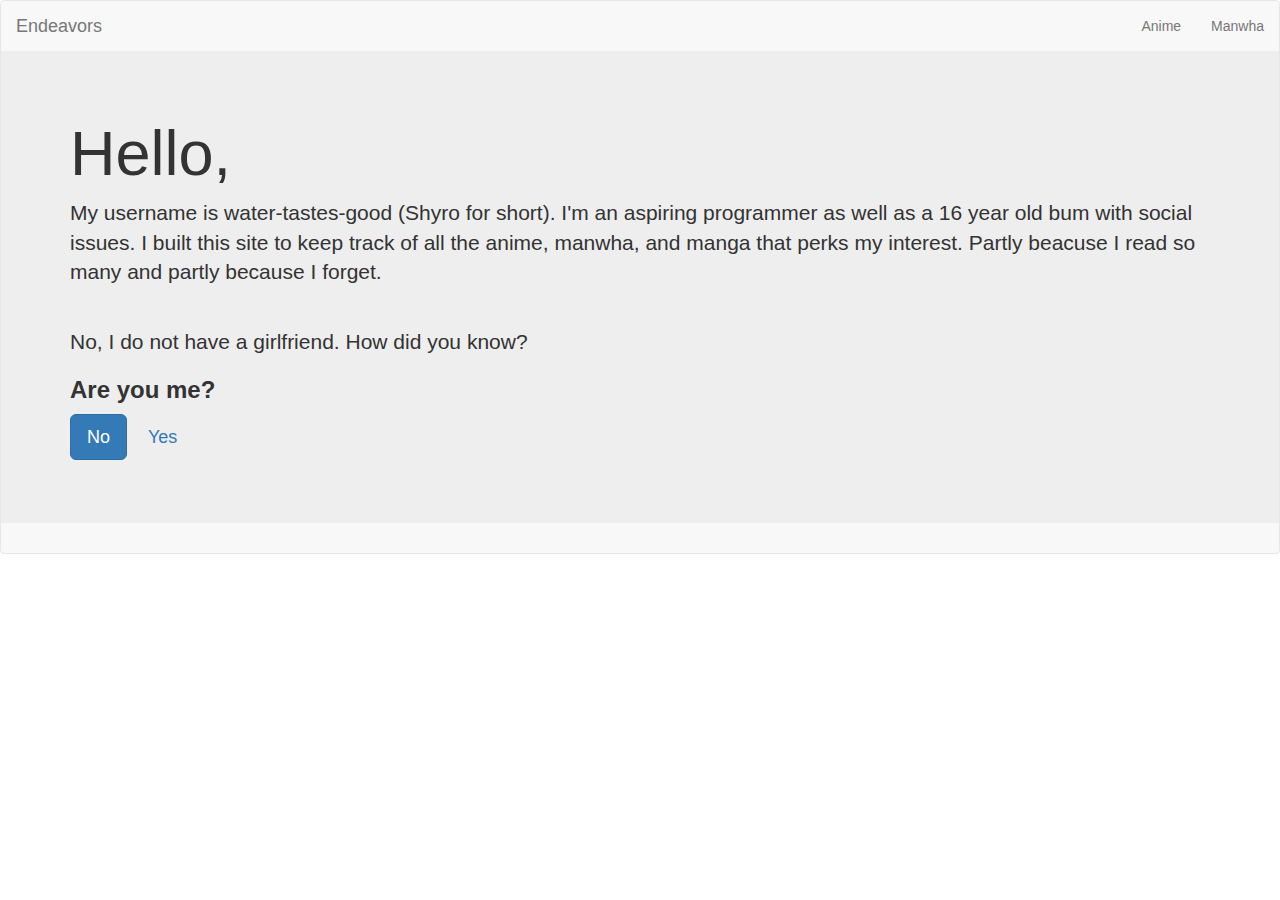
==== index.html @ 5a9f52d0 "Sentence" ====
<!DOCTYPE html>
<html lang='en'>
   
<!--

"NAVBARS ARE RESPONSIVE META COMPONENTS THAT ARE ARE COLLAPSED (TOGGEABLE) MOBILE VIEWS, THEY BECOME 
  HORIZONTAL AS VIEWPORT INCREASES" 
                          -OFFICIAL BOOTSTRAP DEFINITION
-->

   <head>
      <title>Endeavors</title>
      <meta charset="utf-8">
      <!--Viewport provisions-->
      <meta name='viewport' content='width=device-width, inital-scale=1'>

      <!--Frameworks-->
      <link rel="stylesheet" href="bootstrap.min.css">
      <link rel="stylesheet" type="text/css" href="style.css">

      <!--Frameworks\additional-scripts-->
      <script src="jquery.min.js"></script>
      <script src="bootstrap.min.js"></script>

   </head>
   <body>
      <!--Navbar creation-->
      <nav class='navbar navbar-default'>
         <!--Container definition-->

         <!--Dropdown/Navbar element fixes-->

         <div class='navbar-header'>
            <button type='button' class='navbar-toggle' data-toggle='collapse' data-target='#navtarg'>
               <span class='sr-only'>Toggle Navigation</span>
               <span class='icon-bar'></span>
               <span class='icon-bar'></span>
               <span class='icon-bar'></span>
            </button>
               
            <a class='navbar-brand' href='index.html'>Endeavors</a>
         </div>

         <div class='collapse navbar-collapse' id='navtarg'>
            
            <ul class='nav navbar-nav navbar-right'>

               <li>
                  <a href='ani.html'>Anime</a>
               </li>
               <li>
                  <a href='man.html'>Manwha</a>
               </li>

            </ul>
            
         </div>

         <div class="jumbotron jumbotron-fluid">
            <div class="container">
               <h1 class="display-3">Hello,</h1>
               <p class="lead">My username is water-tastes-good (Shyro for short). I'm an aspiring programmer as well as a 16 year old bum with social issues. I built this site to keep track of all the anime, manwha, and manga that perks my interest. Partly beacuse I read so many and partly because I forget.</p>
               <hr class="my-2">
               <p>No, I do not have a girlfriend. How did you know?</p>
               <p class="lead">
                  <div><h3><b>Are you me? </b></b></div>
                                       
                  <a class="btn btn-primary btn-lg" href="https://www.youtube.com/watch?v=dQw4w9WgXcQ" role="button">No</a>
                  <a class="btn btn-sec btn-lg" href="man.html" role="button">Yes</a>
               </p>
            </div>
         </div>
      </nav>
      
   </body>

</html>
---- style.css ----
div.org{
   margin-left: auto;
   margin-right: auto;
}

img {
   display: inline;
   width: 50%;
   margin: auto;
   padding: 0%;
}

p {
   text-overflow: clip;
}
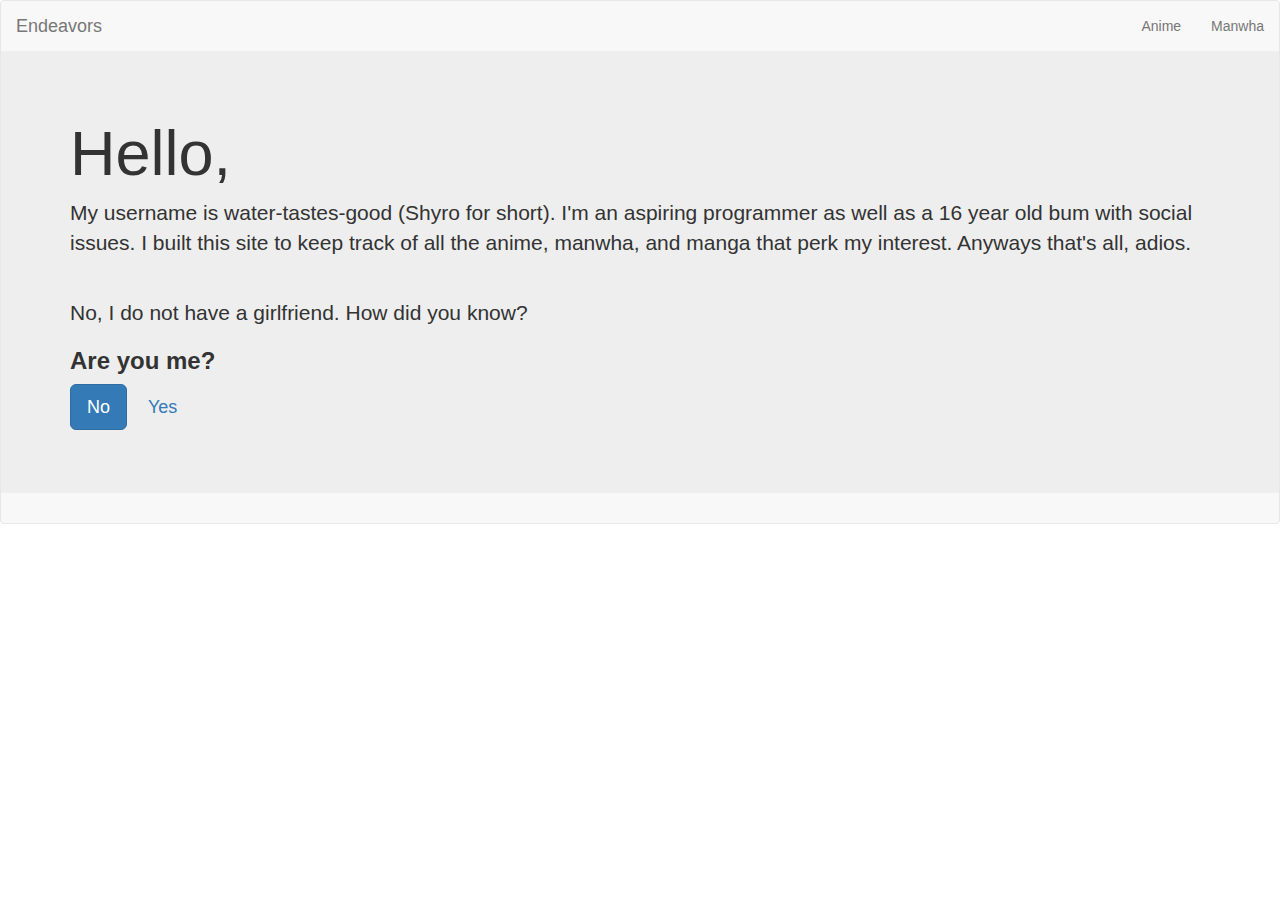
==== commit a02d888b: "Grammar" ====
--- a/index.html
+++ b/index.html
@@ -59,7 +59,7 @@
          <div class="jumbotron jumbotron-fluid">
             <div class="container">
                <h1 class="display-3">Hello,</h1>
-               <p class="lead">My username is water-tastes-good (Shyro for short). I'm an aspiring programmer as well as a 16 year old bum with social issues. I built this site to keep track of all the anime, manwha, and manga that perks my interest. Partly beacuse I read so many and partly because I forget.</p>
+               <p class="lead">My username is water-tastes-good (Shyro for short). I'm an aspiring programmer as well as a 16 year old bum with social issues. I built this site to keep track of all the anime, manwha, and manga that perk my interest. Anyways that's all, adios.</p>
                <hr class="my-2">
                <p>No, I do not have a girlfriend. How did you know?</p>
                <p class="lead">
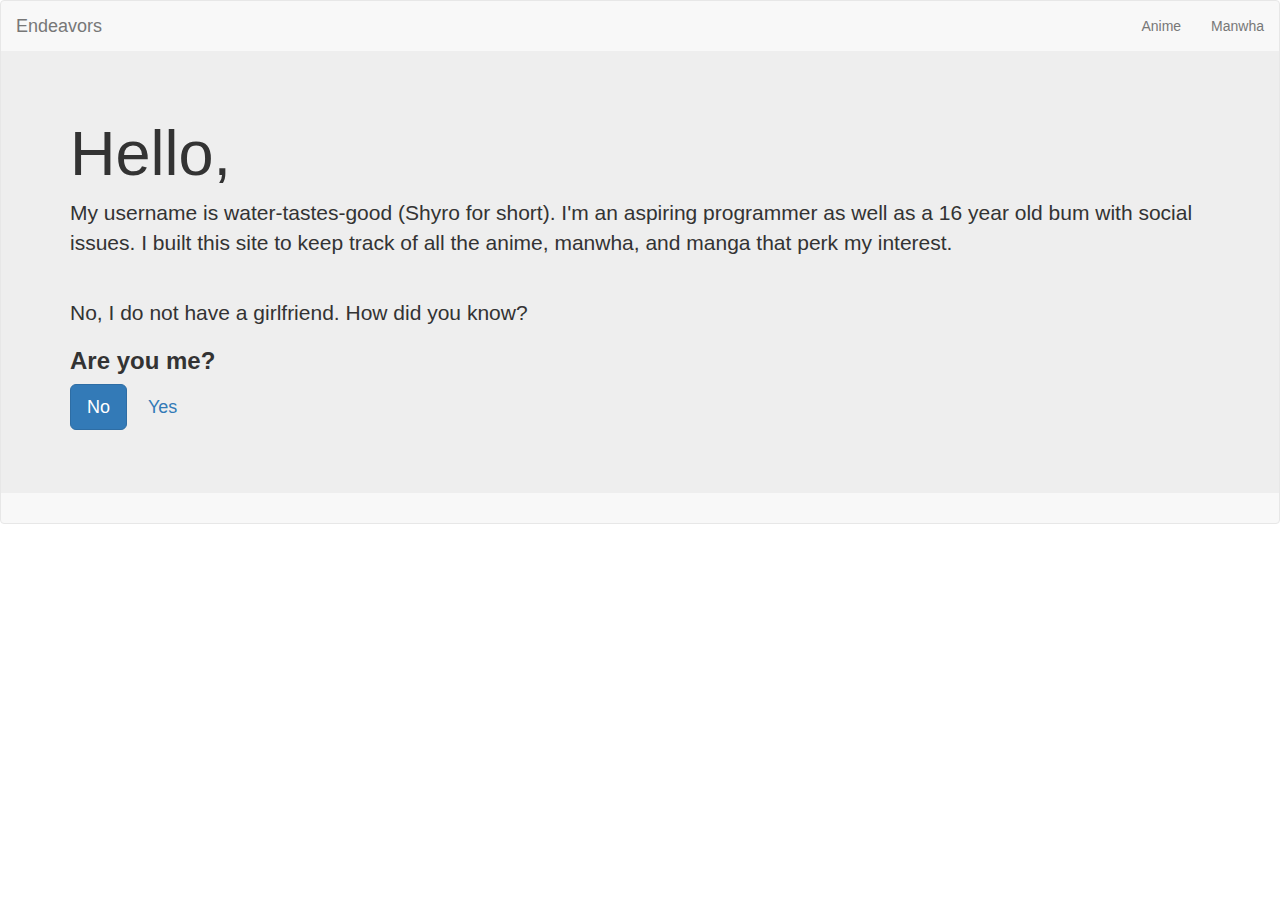
==== commit 360b76f1: "Grammar" ====
--- a/index.html
+++ b/index.html
@@ -59,7 +59,7 @@
          <div class="jumbotron jumbotron-fluid">
             <div class="container">
                <h1 class="display-3">Hello,</h1>
-               <p class="lead">My username is water-tastes-good (Shyro for short). I'm an aspiring programmer as well as a 16 year old bum with social issues. I built this site to keep track of all the anime, manwha, and manga that perk my interest. Anyways that's all, adios.</p>
+               <p class="lead">My username is water-tastes-good (Shyro for short). I'm an aspiring programmer as well as a 16 year old bum with social issues. I built this site to keep track of all the anime, manwha, and manga that perk my interest.</p>
                <hr class="my-2">
                <p>No, I do not have a girlfriend. How did you know?</p>
                <p class="lead">
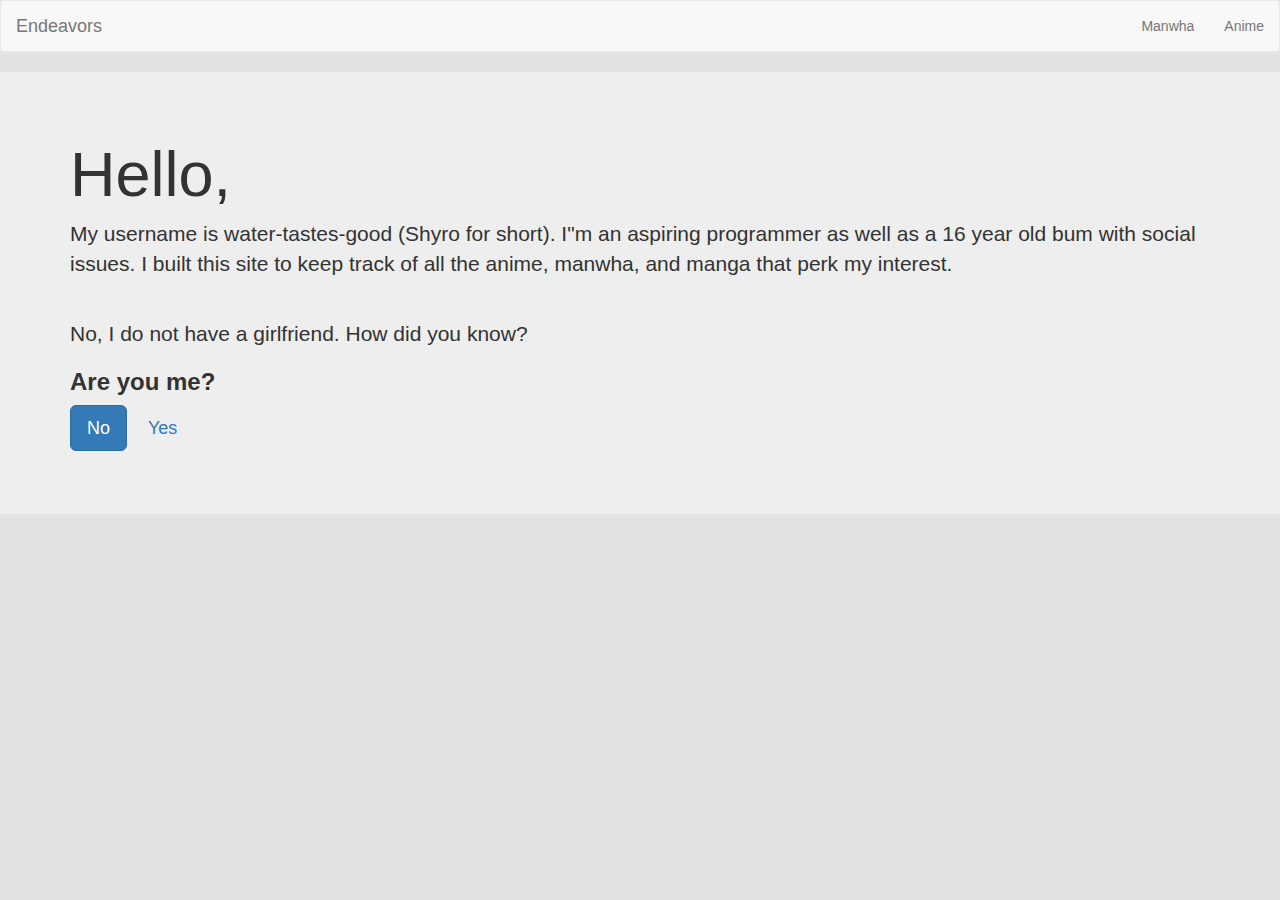
==== commit 3cae300a: "minor fixes" ====
--- a/index.html
+++ b/index.html
@@ -1,5 +1,5 @@
 <!DOCTYPE html>
-<html lang='en'>
+<html lang="en">
    
 <!--
 
@@ -12,7 +12,7 @@
       <title>Endeavors</title>
       <meta charset="utf-8">
       <!--Viewport provisions-->
-      <meta name='viewport' content='width=device-width, inital-scale=1'>
+      <meta name="viewport" content="width=device-width, inital-scale=1">
 
       <!--Frameworks-->
       <link rel="stylesheet" href="bootstrap.min.css">
@@ -25,52 +25,53 @@
    </head>
    <body>
       <!--Navbar creation-->
-      <nav class='navbar navbar-default'>
+      <nav class="navbar navbar-default">
          <!--Container definition-->
 
          <!--Dropdown/Navbar element fixes-->
 
-         <div class='navbar-header'>
-            <button type='button' class='navbar-toggle' data-toggle='collapse' data-target='#navtarg'>
-               <span class='sr-only'>Toggle Navigation</span>
-               <span class='icon-bar'></span>
-               <span class='icon-bar'></span>
-               <span class='icon-bar'></span>
+         <div class="navbar-header">
+            <button type="button" class="navbar-toggle" data-toggle="collapse" data-target="#navtarg">
+               <span class="sr-only">Toggle Navigation</span>
+               <span class="icon-bar"></span>
+               <span class="icon-bar"></span>
+               <span class="icon-bar"></span>
             </button>
                
-            <a class='navbar-brand' href='index.html'>Endeavors</a>
+            <a class="navbar-brand" href="index.html">Endeavors</a>
          </div>
 
-         <div class='collapse navbar-collapse' id='navtarg'>
+         <div class="collapse navbar-collapse" id="navtarg">
             
-            <ul class='nav navbar-nav navbar-right'>
+            <ul class="nav navbar-nav navbar-right">
+				
+              <li>
+                  <a href="man.html">Manwha</a>
+               </li>
+				<li>
+                  <a href="ani.html">Anime</a>
+               </li>
 
-               <li>
-                  <a href='ani.html'>Anime</a>
-               </li>
-               <li>
-                  <a href='man.html'>Manwha</a>
-               </li>
 
             </ul>
             
          </div>
+      </nav>
 
          <div class="jumbotron jumbotron-fluid">
             <div class="container">
                <h1 class="display-3">Hello,</h1>
-               <p class="lead">My username is water-tastes-good (Shyro for short). I'm an aspiring programmer as well as a 16 year old bum with social issues. I built this site to keep track of all the anime, manwha, and manga that perk my interest.</p>
+               <p class="lead">My username is water-tastes-good (Shyro for short). I"m an aspiring programmer as well as a 16 year old bum with social issues. I built this site to keep track of all the anime, manwha, and manga that perk my interest.</p>
                <hr class="my-2">
                <p>No, I do not have a girlfriend. How did you know?</p>
                <p class="lead">
-                  <div><h3><b>Are you me? </b></b></div>
+                  <div><h3><b>Are you me?</b></h3></div>
                                        
                   <a class="btn btn-primary btn-lg" href="https://www.youtube.com/watch?v=dQw4w9WgXcQ" role="button">No</a>
                   <a class="btn btn-sec btn-lg" href="man.html" role="button">Yes</a>
                </p>
             </div>
          </div>
-      </nav>
       
    </body>
 
--- a/style.css
+++ b/style.css
@@ -13,3 +13,7 @@
 p {
    text-overflow: clip;
 }
+
+body{
+	background: #E2E2E2; /*ECECEC is color for panel */
+}
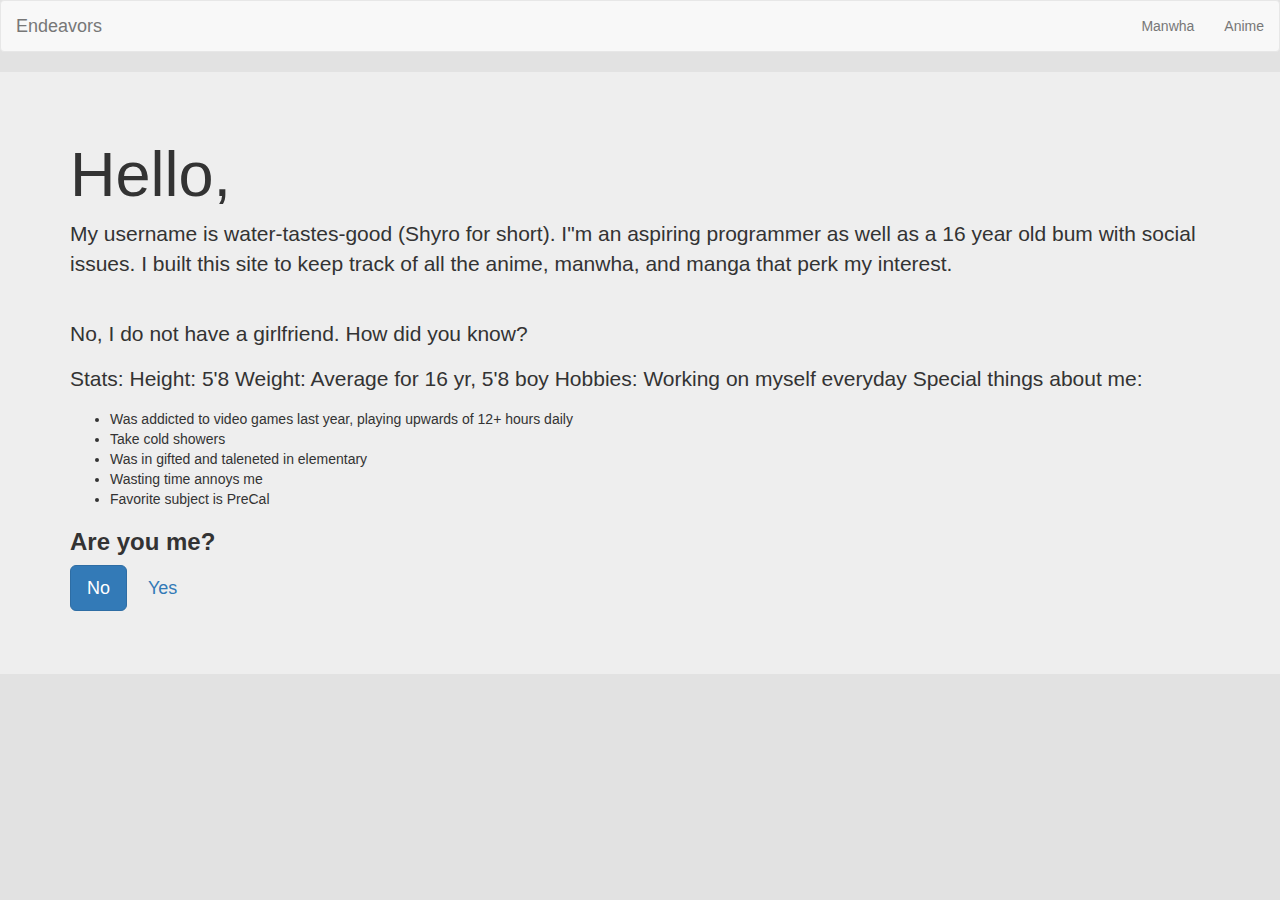
==== commit 24bb1c33: "u" ====
--- a/index.html
+++ b/index.html
@@ -64,6 +64,20 @@
                <p class="lead">My username is water-tastes-good (Shyro for short). I"m an aspiring programmer as well as a 16 year old bum with social issues. I built this site to keep track of all the anime, manwha, and manga that perk my interest.</p>
                <hr class="my-2">
                <p>No, I do not have a girlfriend. How did you know?</p>
+		    <p>Stats: 
+		    Height: 5'8
+		    Weight: Average for 16 yr, 5'8 boy
+		    Hobbies: Working on myself everyday
+		    Special things about me: <ul>
+		    
+		    <li>Was addicted to video games last year, playing upwards of 12+ hours daily</li>
+		    <li>Take cold showers</li>
+		    <li>Was in gifted and taleneted in elementary</li>
+		    <li>Wasting time annoys me</li>
+		    <li>Favorite subject is PreCal</li>
+		    
+		    </ul>
+			</p>
                <p class="lead">
                   <div><h3><b>Are you me?</b></h3></div>
                                        
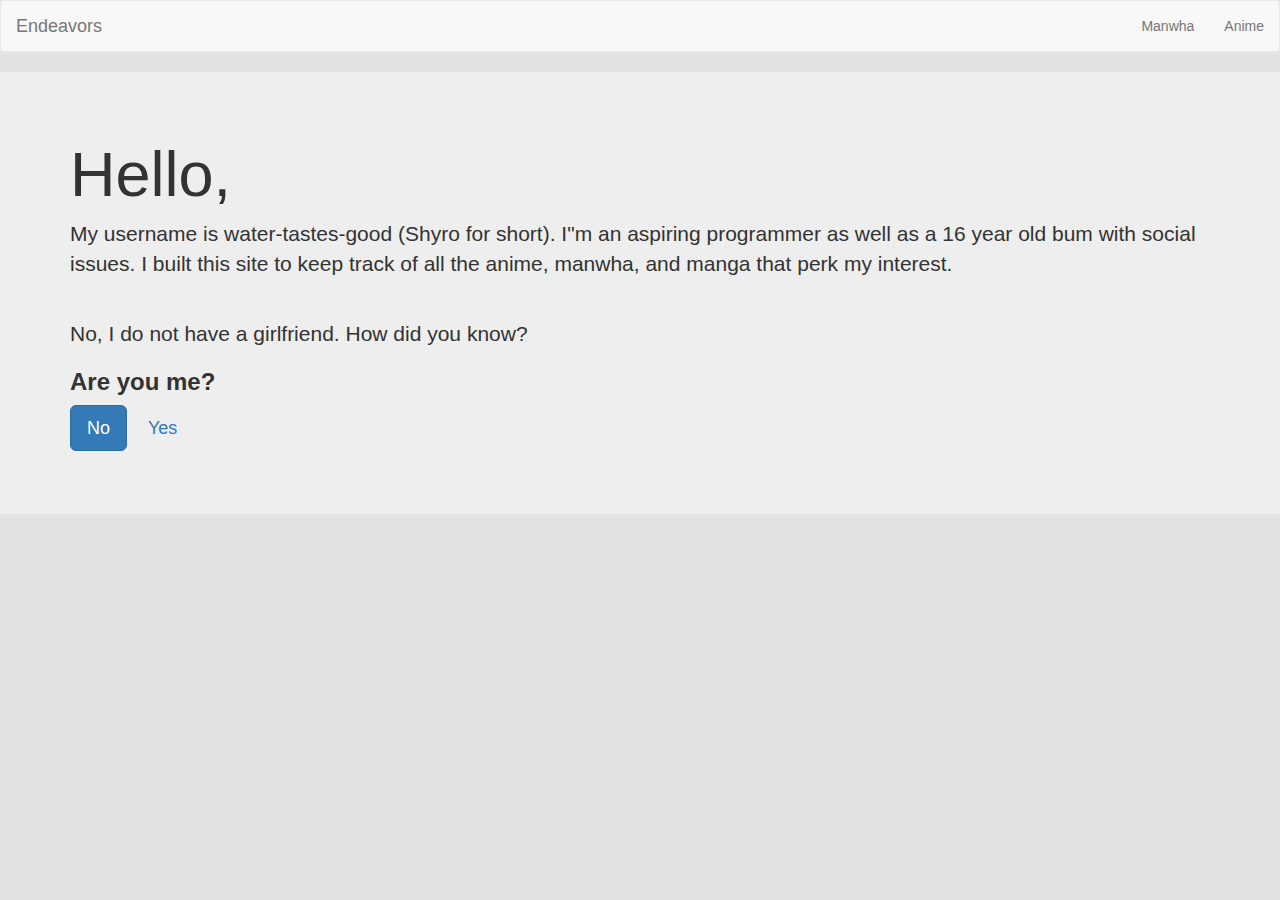
==== commit 558552a6: "f" ====
--- a/index.html
+++ b/index.html
@@ -64,20 +64,6 @@
                <p class="lead">My username is water-tastes-good (Shyro for short). I"m an aspiring programmer as well as a 16 year old bum with social issues. I built this site to keep track of all the anime, manwha, and manga that perk my interest.</p>
                <hr class="my-2">
                <p>No, I do not have a girlfriend. How did you know?</p>
-		    <p>Stats: 
-		    Height: 5'8
-		    Weight: Average for 16 yr, 5'8 boy
-		    Hobbies: Working on myself everyday
-		    Special things about me: <ul>
-		    
-		    <li>Was addicted to video games last year, playing upwards of 12+ hours daily</li>
-		    <li>Take cold showers</li>
-		    <li>Was in gifted and taleneted in elementary</li>
-		    <li>Wasting time annoys me</li>
-		    <li>Favorite subject is PreCal</li>
-		    
-		    </ul>
-			</p>
                <p class="lead">
                   <div><h3><b>Are you me?</b></h3></div>
                                        
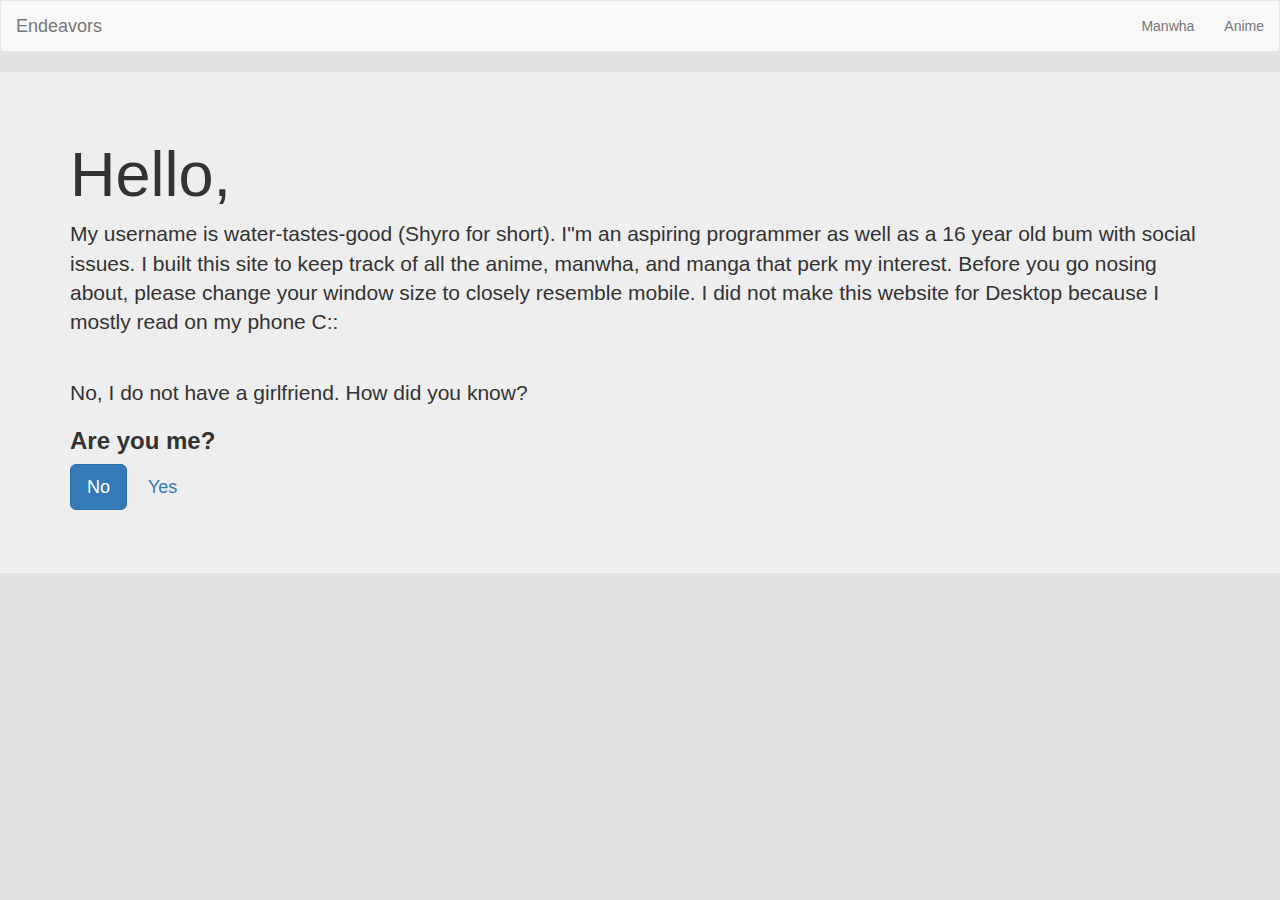
==== commit 11446805: "text updates" ====
--- a/index.html
+++ b/index.html
@@ -61,7 +61,7 @@
          <div class="jumbotron jumbotron-fluid">
             <div class="container">
                <h1 class="display-3">Hello,</h1>
-               <p class="lead">My username is water-tastes-good (Shyro for short). I"m an aspiring programmer as well as a 16 year old bum with social issues. I built this site to keep track of all the anime, manwha, and manga that perk my interest.</p>
+               <p class="lead">My username is water-tastes-good (Shyro for short). I"m an aspiring programmer as well as a 16 year old bum with social issues. I built this site to keep track of all the anime, manwha, and manga that perk my interest. Before you go nosing about, please change your window size to closely resemble mobile. I did not make this website for Desktop because I mostly read on my phone C::</p>
                <hr class="my-2">
                <p>No, I do not have a girlfriend. How did you know?</p>
                <p class="lead">
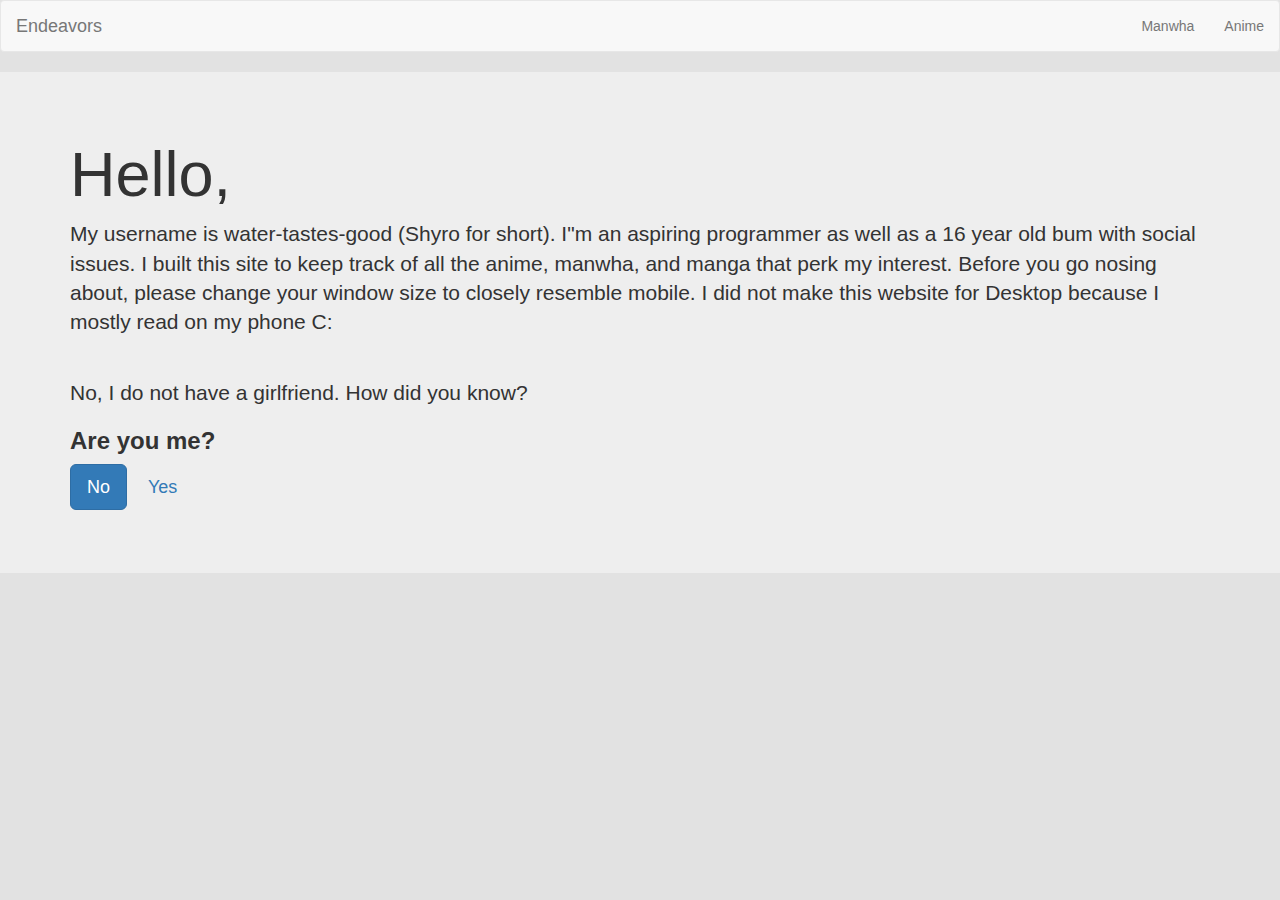
==== commit 8269f087: "Update index.html" ====
--- a/index.html
+++ b/index.html
@@ -61,7 +61,7 @@
          <div class="jumbotron jumbotron-fluid">
             <div class="container">
                <h1 class="display-3">Hello,</h1>
-               <p class="lead">My username is water-tastes-good (Shyro for short). I"m an aspiring programmer as well as a 16 year old bum with social issues. I built this site to keep track of all the anime, manwha, and manga that perk my interest. Before you go nosing about, please change your window size to closely resemble mobile. I did not make this website for Desktop because I mostly read on my phone C::</p>
+               <p class="lead">My username is water-tastes-good (Shyro for short). I"m an aspiring programmer as well as a 16 year old bum with social issues. I built this site to keep track of all the anime, manwha, and manga that perk my interest. Before you go nosing about, please change your window size to closely resemble mobile. I did not make this website for Desktop because I mostly read on my phone C:</p>
                <hr class="my-2">
                <p>No, I do not have a girlfriend. How did you know?</p>
                <p class="lead">
